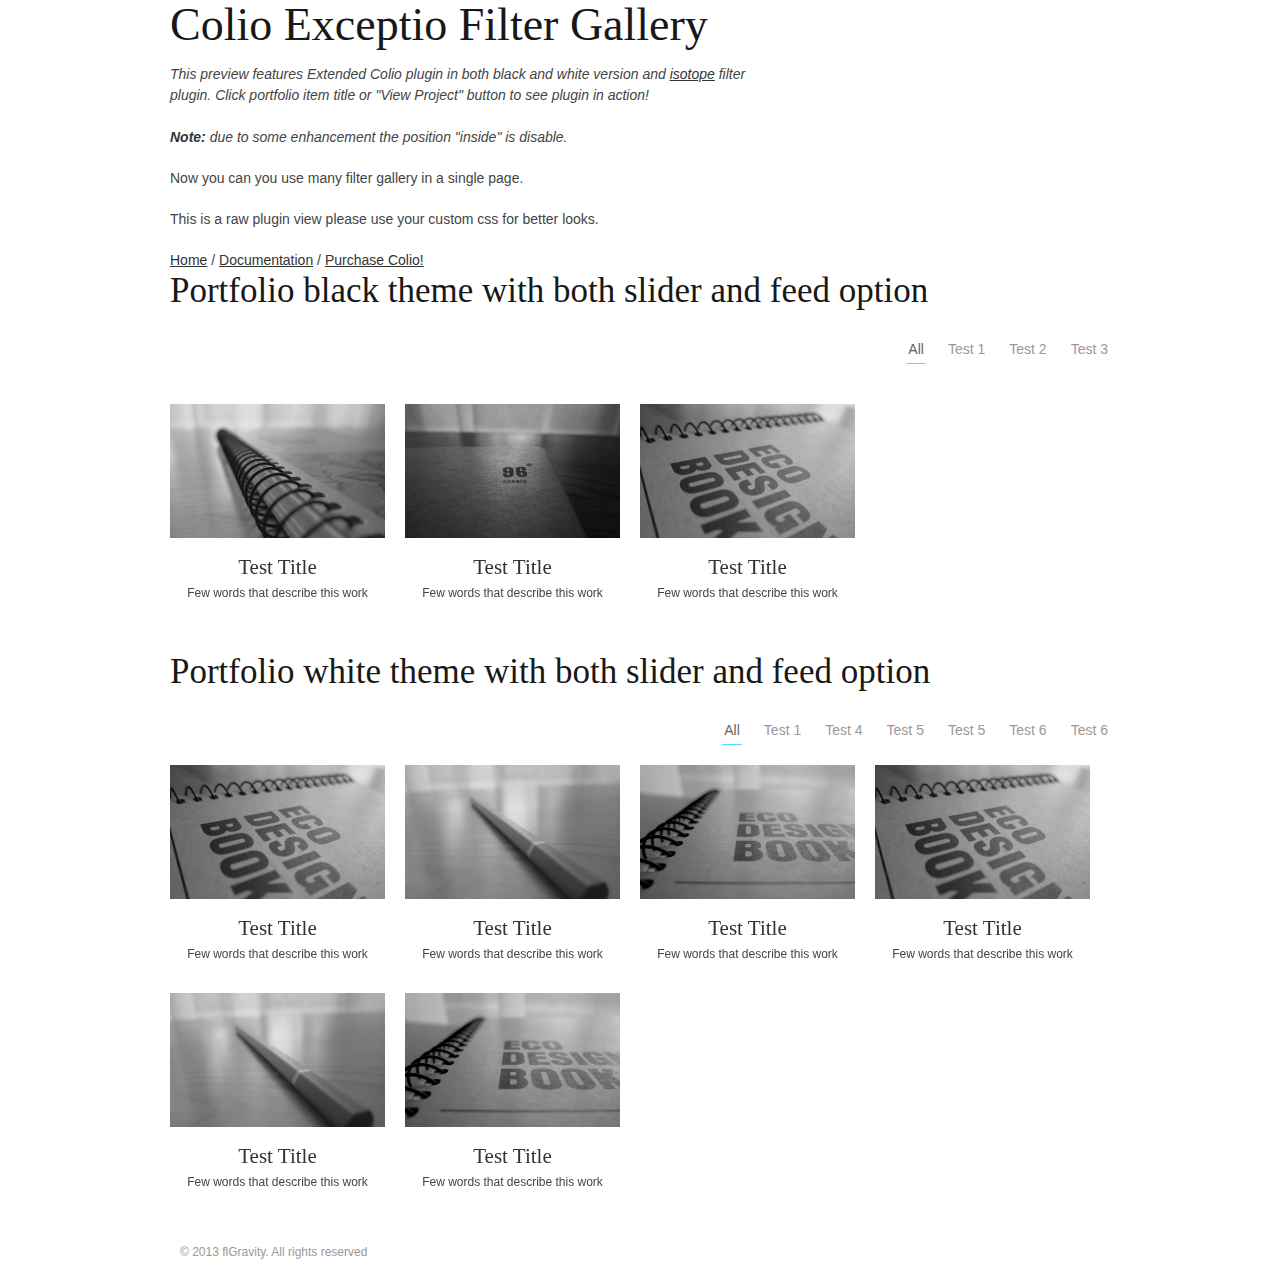
==== index.html @ d8197b4c "" ====
<!DOCTYPE html>
<!--[if lt IE 7 ]><html class="ie ie6" lang="en"> <![endif]-->
<!--[if IE 7 ]><html class="ie ie7" lang="en"> <![endif]-->
<!--[if IE 8 ]><html class="ie ie8" lang="en"> <![endif]-->
<!--[if (gte IE 9)|!(IE)]><!--><html lang="en"> <!--<![endif]-->
<head>

	<!-- Basic Page Needs
	================================================== -->
	<meta charset="utf-8">
	<title>Colio Exceptio Filter Gallery - jQuery Portfolio Content Expander Plugin</title>
	<meta name="description" content="Portfolio content expander and details viewer plugin">
	<meta name="author" content="flGravity">
	
	<!-- Mobile Specific Metas
	================================================== -->
	<meta name="viewport" content="width=device-width, initial-scale=1, maximum-scale=1">
	
	<!-- CSS
	================================================== -->	
	
	<!-- Optional CSS -->
	<link rel="stylesheet" href="css/base.css">
	<link rel="stylesheet" href="css/skeleton.css">
	<!-- end -->

	<link rel="stylesheet" href="css/isotope.css">
	<link rel="stylesheet" href="css/theme.css">
	<link rel="stylesheet" href="css/layout.css">		
	<link rel="stylesheet" href="css/colio.css">

	<!-- [if lt IE 9]>
		<script src="http://html5shim.googlecode.com/svn/trunk/html5.js"></script>
	<![endif] -->
	
	<!-- JS
	================================================== -->
	<script type="text/javascript" src="js/jquery.min.js"></script>
	<script type="text/javascript" src="js/jquery.easing.1.3.js"></script>	
	<script type="text/javascript" src="js/jquery.isotope.min.js"></script>	
	<script type="text/javascript" src="js/jquery.colio.js"></script>		
	<script type="text/javascript" src="exceptioFilterGallery.js"></script>
	
	
	<!-- Colio fancybox Theme
	================================================== -->	
	<link rel="stylesheet" href="asset/fancybox/jquery.fancybox.css" />
	<script type="text/javascript" src="asset/fancybox/jquery.fancybox.js"></script>


	<!-- Colio flexslider Theme
	================================================== -->	
	<link rel="stylesheet" href="asset/flexslider/flexslider.css">
	<script type="text/javascript" src="asset/flexslider/jquery.flexslider.js"></script>
	
	
	<script type="text/javascript">
		$(document).ready(function(){	
			
			$('#test').exceptioFilterGallery({
				placement : 'before',				
				items : [
					{
						image : 'pictures/pic1.jpg',
						title : 'Test Title',
						desc : 'Few words that describe this work',
						contents : {
								'main' : {
									'head' : 'Main Content',
									'contents' : 'Some Text Here'
									},
								'side' : [
									{
										'image' : 'pictures/pic2.jpg',
										'imageAlt' : 'Test Alt',
										'imageClass' : 'Test',
										'title' : 'Test Title',
										'attr' : 'onClick="alert(\'test\');"'
									},
									{
										'image' : 'pictures/pic3.jpg'										
									},
									{
										'image' : 'pictures/pic5.jpg'										
									}
								]
							},
						category : ['Test 1', 'Test 2']	
					},
					{
						image : 'pictures/pic2.jpg',
						title : 'Test Title',
						desc : 'Few words that describe this work',
						contents : {
								'main' : {
									'head' : 'Main Content',
									'contents' : 'Some Text Here'
									},
								'side' : [
									{
										'image' : 'pictures/pic2.jpg',
										'imageAlt' : 'Test Alt',
										'imageClass' : 'Test',
										'title' : 'Test Title',
										'attr' : 'onClick="alert(\'test\');"'
									},
									{
										'image' : 'pictures/pic3.jpg'										
									},
									{
										'image' : 'pictures/pic5.jpg'										
									}
								]
							},
						category : ['Test 2']	
					},
					{
						image : 'pictures/pic3.jpg',
						title : 'Test Title',
						liType : 'slide',						
						desc : 'Few words that describe this work',
						contents : {
								'main' : {
									'head' : 'Main Content',
									'contents' : 'Some Text Here'
									},
								'side' : [
									{
										'image' : 'pictures/pic2.jpg',										
									},
									{
										'image' : 'pictures/pic3.jpg'										
									},
									{
										'image' : 'pictures/pic5.jpg'										
									}
								]
							},
						category : ['Test 3']	
					}
				],
			});


			$('#test2').exceptioFilterGallery({
				theme : 'white',
				items : [
					{
						image : 'pictures/pic3.jpg',
						title : 'Test Title',
						desc : 'Few words that describe this work',
						contents : {
								'main' : {
									'head' : 'Main Content',
									'contents' : 'Some Text Here'
									},
								'side' : [
									{
										'image' : 'pictures/pic3.jpg',
										'imageAlt' : 'Test Alt',
										'imageClass' : 'Test',
										'title' : 'Test Title',
										'attr' : 'onClick="alert(\'test\');"'
									},
									{
										'image' : 'pictures/pic3.jpg'										
									},
									{
										'image' : 'pictures/pic5.jpg'										
									}
								]
							},
						category : ['Test 1', 'Test 5']	
					},
					{
						image : 'pictures/pic4.jpg',
						title : 'Test Title',
						desc : 'Few words that describe this work',
						contents : {
								'main' : {
									'head' : 'Main Content',
									'contents' : 'Some Text Here'
									},
								'side' : [
									{
										'image' : 'pictures/pic1.jpg',
										'imageAlt' : 'Test Alt',
										'imageClass' : 'Test',
										'title' : 'Test Title',
										'attr' : 'onClick="alert(\'test\');"'
									},
									{
										'image' : 'pictures/pic3.jpg'										
									},
									{
										'image' : 'pictures/pic5.jpg'										
									}
								]
							},
						category : ['Test 5']	
					},
					{
						image : 'pictures/pic5.jpg',
						title : 'Test Title',
						liType : 'slide',
						desc : 'Few words that describe this work',
						contents : {
								'main' : {
									'head' : 'Main Content',
									'contents' : 'Some Text Here'
									},
								'side' : [
									{
										'image' : 'pictures/pic2.jpg',										
									},
									{
										'image' : 'pictures/pic3.jpg'										
									},
									{
										'image' : 'pictures/pic5.jpg'										
									}
								]
							},
						category : ['Test 6']	
					},
					{
						image : 'pictures/pic3.jpg',
						title : 'Test Title',
						desc : 'Few words that describe this work',
						contents : {
								'main' : {
									'head' : 'Main Content',
									'contents' : 'Some Text Here'
									},
								'side' : [
									{
										'image' : 'pictures/pic3.jpg',
										'imageAlt' : 'Test Alt',
										'imageClass' : 'Test',
										'title' : 'Test Title',
										'attr' : 'onClick="alert(\'test\');"'
									},
									{
										'image' : 'pictures/pic3.jpg'										
									},
									{
										'image' : 'pictures/pic5.jpg'										
									}
								]
							},
						category : ['Test 4', 'Test 5']	
					},
					{
						image : 'pictures/pic4.jpg',
						title : 'Test Title',
						desc : 'Few words that describe this work',
						contents : {
								'main' : {
									'head' : 'Main Content',
									'contents' : 'Some Text Here'
									},
								'side' : [
									{
										'image' : 'pictures/pic1.jpg',
										'imageAlt' : 'Test Alt',
										'imageClass' : 'Test',
										'title' : 'Test Title',
										'attr' : 'onClick="alert(\'test\');"'
									},
									{
										'image' : 'pictures/pic3.jpg'										
									},
									{
										'image' : 'pictures/pic5.jpg'										
									}
								]
							},
						category : ['Test 5']	
					},
					{
						image : 'pictures/pic5.jpg',
						title : 'Test Title',
						liType : 'slide',
						desc : 'Few words that describe this work',
						contents : {
								'main' : {
									'head' : 'Main Content',
									'contents' : 'Some Text Here'
									},
								'side' : [
									{
										'image' : 'pictures/pic2.jpg',										
									},
									{
										'image' : 'pictures/pic3.jpg'										
									},
									{
										'image' : 'pictures/pic5.jpg'										
									}
								]
							},
						category : ['Test 6']	
					}
				],
			});
					
			
		});
	</script>

	<!-- Favicons
	================================================== -->
	<link rel="shortcut icon" href="images/favicon.ico">
	<link rel="apple-touch-icon" href="images/apple-touch-icon.png">
	<link rel="apple-touch-icon" sizes="72x72" href="images/apple-touch-icon-72x72.png">
	<link rel="apple-touch-icon" sizes="114x114" href="images/apple-touch-icon-114x114.png">

	<style type="text/css">

	</style>

</head>
<body>

	<div class="container">
					
		<header class="sixteen columns main-header">
		
			<h1>Colio Exceptio Filter Gallery</h1>
		
		</header><!-- header -->
			
		
		<!-- SPACER --> <div class="spacer"></div>
		
		
		<div class="ten columns">
			<p><em>This preview features Extended Colio plugin in both black and white version and <a href="http://isotope.metafizzy.co">isotope</a> filter plugin. Click portfolio item title or "View Project" button to see plugin in action!</em><br><br>
			<em><strong>Note:</strong> due to some enhancement the position "inside" is disable.</em>
			</p>

			<p>
				Now you can you use many filter gallery in a single page.
			</p>

			<p>
				This is a raw plugin view please use your custom css for better looks. 
			</p>
			
			<nav class="nav-links"> 
				<a href="index.html">Home</a> /				
				<a href="docs/">Documentation</a> /
				<a href="http://codecanyon.net/item/colio-jquery-portfolio-content-expander-plugin/6507310?ref=flGravity">Purchase Colio!</a>
			</nav><!-- nav links -->
			
		</div><!-- ten col -->
		
		
		<!-- SPACER --> <div class="spacer"></div>
		
	
		<div class="sixteen columns" style="width:100%;">
			
			<h2>Portfolio black theme with both slider and feed option</h2>
				
			<div id="test" style="width:100%;float:left;margin-top:50px;"></div>

			<h2>Portfolio white theme with both slider and feed option</h2>
			<div id="test2" style="width:100%;float:left;margin-top:50px;"></div>

		<!-- SPACER --> <div class="spacer"></div>
		
		
		<footer class="sixteen columns">
			
			<span class="copyright">&copy; 2013 flGravity. All rights reserved</span>
		
		</footer><!-- footer -->


	</div><!-- container -->
	

<!-- End Document
================================================== -->
</body>
</html>
---- css/base.css ----
/*
* Skeleton V1.2
* Copyright 2011, Dave Gamache
* www.getskeleton.com
* Free to use under the MIT license.
* http://www.opensource.org/licenses/mit-license.php
* 6/20/2012
*/


/* Table of Content
==================================================
	#Reset & Basics
	#Basic Styles
	#Site Styles
	#Typography
	#Links
	#Lists
	#Images
	#Buttons
	#Forms
	#Misc */


/* #Reset & Basics (Inspired by E. Meyers)
================================================== */
	html, body, div, span, applet, object, iframe, h1, h2, h3, h4, h5, h6, p, blockquote, pre, a, abbr, acronym, address, big, cite, code, del, dfn, em, img, ins, kbd, q, s, samp, small, strike, strong, sub, sup, tt, var, b, u, i, center, dl, dt, dd, ol, ul, li, fieldset, form, label, legend, table, caption, tbody, tfoot, thead, tr, th, td, article, aside, canvas, details, embed, figure, figcaption, footer, header, hgroup, menu, nav, output, ruby, section, summary, time, mark, audio, video {
		margin: 0;
		padding: 0;
		border: 0;
		font-size: 100%;
		font: inherit;
		vertical-align: baseline; }
	article, aside, details, figcaption, figure, footer, header, hgroup, menu, nav, section {
		display: block; }
	body {
		line-height: 1; }
	ol, ul {
		list-style: none; }
	blockquote, q {
		quotes: none; }
	blockquote:before, blockquote:after,
	q:before, q:after {
		content: '';
		content: none; }
	table {
		border-collapse: collapse;
		border-spacing: 0; }


/* #Basic Styles
================================================== */
	body {
		background: #fff;
		font: 14px/21px "HelveticaNeue", "Helvetica Neue", Helvetica, Arial, sans-serif;
		color: #444;
		-webkit-font-smoothing: antialiased; /* Fix for webkit rendering */
		-webkit-text-size-adjust: 100%;
 }


/* #Typography
================================================== */
	h1, h2, h3, h4, h5, h6 {
		color: #181818;
		font-family: "Georgia", "Times New Roman", serif;
		font-weight: normal; }
	h1 a, h2 a, h3 a, h4 a, h5 a, h6 a { font-weight: inherit; }
	h1 { font-size: 46px; line-height: 50px; margin-bottom: 14px;}
	h2 { font-size: 35px; line-height: 40px; margin-bottom: 10px; }
	h3 { font-size: 28px; line-height: 34px; margin-bottom: 8px; }
	h4 { font-size: 21px; line-height: 30px; margin-bottom: 4px; }
	h5 { font-size: 17px; line-height: 24px; }
	h6 { font-size: 14px; line-height: 21px; }
	.subheader { color: #777; }

	p { margin: 0 0 20px 0; }
	p img { margin: 0; }
	p.lead { font-size: 21px; line-height: 27px; color: #777;  }

	em { font-style: italic; }
	strong { font-weight: bold; color: #333; }
	small { font-size: 80%; }

/*	Blockquotes  */
	blockquote, blockquote p { font-size: 17px; line-height: 24px; color: #777; font-style: italic; }
	blockquote { margin: 0 0 20px; padding: 9px 20px 0 19px; border-left: 1px solid #ddd; }
	blockquote cite { display: block; font-size: 12px; color: #555; }
	blockquote cite:before { content: "\2014 \0020"; }
	blockquote cite a, blockquote cite a:visited, blockquote cite a:visited { color: #555; }

	hr { border: solid #ddd; border-width: 1px 0 0; clear: both; margin: 10px 0 30px; height: 0; }


/* #Links
================================================== */
	a, a:visited { color: #333; text-decoration: underline; outline: 0; }
	a:hover, a:focus { color: #000; }
	p a, p a:visited { line-height: inherit; }


/* #Lists
================================================== */
	ul, ol { margin-bottom: 20px; }
	ul { list-style: none outside; }
	ol { list-style: decimal; }
	ol, ul.square, ul.circle, ul.disc { margin-left: 30px; }
	ul.square { list-style: square outside; }
	ul.circle { list-style: circle outside; }
	ul.disc { list-style: disc outside; }
	ul ul, ul ol,
	ol ol, ol ul { margin: 4px 0 5px 30px; font-size: 90%;  }
	ul ul li, ul ol li,
	ol ol li, ol ul li { margin-bottom: 6px; }
	li { line-height: 18px; margin-bottom: 12px; }
	ul.large li { line-height: 21px; }
	li p { line-height: 21px; }


/* #Images
================================================== */

	img.scale-with-grid {
		max-width: 100%;
		height: auto; }


/* #Buttons
================================================== */

	.button,
	button,
	input[type="submit"],
	input[type="reset"],
	input[type="button"] {
		background: #eee; /* Old browsers */
		background: #eee -moz-linear-gradient(top, rgba(255,255,255,.2) 0%, rgba(0,0,0,.2) 100%); /* FF3.6+ */
		background: #eee -webkit-gradient(linear, left top, left bottom, color-stop(0%,rgba(255,255,255,.2)), color-stop(100%,rgba(0,0,0,.2))); /* Chrome,Safari4+ */
		background: #eee -webkit-linear-gradient(top, rgba(255,255,255,.2) 0%,rgba(0,0,0,.2) 100%); /* Chrome10+,Safari5.1+ */
		background: #eee -o-linear-gradient(top, rgba(255,255,255,.2) 0%,rgba(0,0,0,.2) 100%); /* Opera11.10+ */
		background: #eee -ms-linear-gradient(top, rgba(255,255,255,.2) 0%,rgba(0,0,0,.2) 100%); /* IE10+ */
		background: #eee linear-gradient(top, rgba(255,255,255,.2) 0%,rgba(0,0,0,.2) 100%); /* W3C */
	  border: 1px solid #aaa;
	  border-top: 1px solid #ccc;
	  border-left: 1px solid #ccc;
	  -moz-border-radius: 3px;
	  -webkit-border-radius: 3px;
	  border-radius: 3px;
	  color: #444;
	  display: inline-block;
	  font-size: 11px;
	  font-weight: bold;
	  text-decoration: none;
	  text-shadow: 0 1px rgba(255, 255, 255, .75);
	  cursor: pointer;
	  margin-bottom: 20px;
	  line-height: normal;
	  padding: 8px 10px;
	  font-family: "HelveticaNeue", "Helvetica Neue", Helvetica, Arial, sans-serif; }

	.button:hover,
	button:hover,
	input[type="submit"]:hover,
	input[type="reset"]:hover,
	input[type="button"]:hover {
		color: #222;
		background: #ddd; /* Old browsers */
		background: #ddd -moz-linear-gradient(top, rgba(255,255,255,.3) 0%, rgba(0,0,0,.3) 100%); /* FF3.6+ */
		background: #ddd -webkit-gradient(linear, left top, left bottom, color-stop(0%,rgba(255,255,255,.3)), color-stop(100%,rgba(0,0,0,.3))); /* Chrome,Safari4+ */
		background: #ddd -webkit-linear-gradient(top, rgba(255,255,255,.3) 0%,rgba(0,0,0,.3) 100%); /* Chrome10+,Safari5.1+ */
		background: #ddd -o-linear-gradient(top, rgba(255,255,255,.3) 0%,rgba(0,0,0,.3) 100%); /* Opera11.10+ */
		background: #ddd -ms-linear-gradient(top, rgba(255,255,255,.3) 0%,rgba(0,0,0,.3) 100%); /* IE10+ */
		background: #ddd linear-gradient(top, rgba(255,255,255,.3) 0%,rgba(0,0,0,.3) 100%); /* W3C */
	  border: 1px solid #888;
	  border-top: 1px solid #aaa;
	  border-left: 1px solid #aaa; }

	.button:active,
	button:active,
	input[type="submit"]:active,
	input[type="reset"]:active,
	input[type="button"]:active {
		border: 1px solid #666;
		background: #ccc; /* Old browsers */
		background: #ccc -moz-linear-gradient(top, rgba(255,255,255,.35) 0%, rgba(10,10,10,.4) 100%); /* FF3.6+ */
		background: #ccc -webkit-gradient(linear, left top, left bottom, color-stop(0%,rgba(255,255,255,.35)), color-stop(100%,rgba(10,10,10,.4))); /* Chrome,Safari4+ */
		background: #ccc -webkit-linear-gradient(top, rgba(255,255,255,.35) 0%,rgba(10,10,10,.4) 100%); /* Chrome10+,Safari5.1+ */
		background: #ccc -o-linear-gradient(top, rgba(255,255,255,.35) 0%,rgba(10,10,10,.4) 100%); /* Opera11.10+ */
		background: #ccc -ms-linear-gradient(top, rgba(255,255,255,.35) 0%,rgba(10,10,10,.4) 100%); /* IE10+ */
		background: #ccc linear-gradient(top, rgba(255,255,255,.35) 0%,rgba(10,10,10,.4) 100%); /* W3C */ }

	.button.full-width,
	button.full-width,
	input[type="submit"].full-width,
	input[type="reset"].full-width,
	input[type="button"].full-width {
		width: 100%;
		padding-left: 0 !important;
		padding-right: 0 !important;
		text-align: center; }

	/* Fix for odd Mozilla border & padding issues */
	button::-moz-focus-inner,
	input::-moz-focus-inner {
    border: 0;
    padding: 0;
	}


/* #Forms
================================================== */

	form {
		margin-bottom: 20px; }
	fieldset {
		margin-bottom: 20px; }
	input[type="text"],
	input[type="password"],
	input[type="email"],
	textarea,
	select {
		border: 1px solid #ccc;
		padding: 6px 4px;
		outline: none;
		-moz-border-radius: 2px;
		-webkit-border-radius: 2px;
		border-radius: 2px;
		font: 13px "HelveticaNeue", "Helvetica Neue", Helvetica, Arial, sans-serif;
		color: #777;
		margin: 0;
		width: 210px;
		max-width: 100%;
		display: block;
		margin-bottom: 20px;
		background: #fff; }
	select {
		padding: 0; }
	input[type="text"]:focus,
	input[type="password"]:focus,
	input[type="email"]:focus,
	textarea:focus {
		border: 1px solid #aaa;
 		color: #444;
 		-moz-box-shadow: 0 0 3px rgba(0,0,0,.2);
		-webkit-box-shadow: 0 0 3px rgba(0,0,0,.2);
		box-shadow:  0 0 3px rgba(0,0,0,.2); }
	textarea {
		min-height: 60px; }
	label,
	legend {
		display: block;
		font-weight: bold;
		font-size: 13px;  }
	select {
		width: 220px; }
	input[type="checkbox"] {
		display: inline; }
	label span,
	legend span {
		font-weight: normal;
		font-size: 13px;
		color: #444; }

footer {
margin-bottom: 21px;
}

footer .copyright {
font-family: Arial, sans-serif;
font-size: 12px;
line-height: 1em;
color: #999;
}

/* #Misc
================================================== */
	.remove-bottom { margin-bottom: 0 !important; }
	.half-bottom { margin-bottom: 10px !important; }
	.add-bottom { margin-bottom: 20px !important; }
---- css/skeleton.css ----
/*
* Skeleton V1.2
* Copyright 2011, Dave Gamache
* www.getskeleton.com
* Free to use under the MIT license.
* http://www.opensource.org/licenses/mit-license.php
* 6/20/2012
*/


/* Table of Contents
==================================================
    #Base 960 Grid
    #Tablet (Portrait)
    #Mobile (Portrait)
    #Mobile (Landscape)
    #Clearing */



/* #Base 960 Grid
================================================== */

    .container                                  { position: relative; width: 960px; margin: 0 auto; padding: 0; }
    .container .column,
    .container .columns                         { float: left; display: inline; margin-left: 10px; margin-right: 10px; }
    .row                                        { margin-bottom: 20px; }

    /* Nested Column Classes */
    .column.alpha, .columns.alpha               { margin-left: 0; }
    .column.omega, .columns.omega               { margin-right: 0; }

    /* Base Grid */
    .container .one.column,
    .container .one.columns                     { width: 40px;  }
    .container .two.columns                     { width: 100px; }
    .container .three.columns                   { width: 160px; }
    .container .four.columns                    { width: 220px; }
    .container .five.columns                    { width: 280px; }
    .container .six.columns                     { width: 340px; }
    .container .seven.columns                   { width: 400px; }
    .container .eight.columns                   { width: 460px; }
    .container .nine.columns                    { width: 520px; }
    .container .ten.columns                     { width: 580px; }
    .container .eleven.columns                  { width: 640px; }
    .container .twelve.columns                  { width: 700px; }
    .container .thirteen.columns                { width: 760px; }
    .container .fourteen.columns                { width: 820px; }
    .container .fifteen.columns                 { width: 880px; }
    .container .sixteen.columns                 { width: 940px; }

    .container .one-third.column                { width: 300px; }
    .container .two-thirds.column               { width: 620px; }

    /* Offsets */
    .container .offset-by-one                   { padding-left: 60px;  }
    .container .offset-by-two                   { padding-left: 120px; }
    .container .offset-by-three                 { padding-left: 180px; }
    .container .offset-by-four                  { padding-left: 240px; }
    .container .offset-by-five                  { padding-left: 300px; }
    .container .offset-by-six                   { padding-left: 360px; }
    .container .offset-by-seven                 { padding-left: 420px; }
    .container .offset-by-eight                 { padding-left: 480px; }
    .container .offset-by-nine                  { padding-left: 540px; }
    .container .offset-by-ten                   { padding-left: 600px; }
    .container .offset-by-eleven                { padding-left: 660px; }
    .container .offset-by-twelve                { padding-left: 720px; }
    .container .offset-by-thirteen              { padding-left: 780px; }
    .container .offset-by-fourteen              { padding-left: 840px; }
    .container .offset-by-fifteen               { padding-left: 900px; }



/* #Tablet (Portrait)
================================================== */

    /* Note: Design for a width of 768px */

    @media only screen and (min-width: 768px) and (max-width: 959px) {
        .container                                  { width: 768px; }
        .container .column,
        .container .columns                         { margin-left: 10px; margin-right: 10px;  }
        .column.alpha, .columns.alpha               { margin-left: 0; margin-right: 10px; }
        .column.omega, .columns.omega               { margin-right: 0; margin-left: 10px; }
        .alpha.omega                                { margin-left: 0; margin-right: 0; }

        .container .one.column,
        .container .one.columns                     { width: 28px; }
        .container .two.columns                     { width: 76px; }
        .container .three.columns                   { width: 124px; }
        .container .four.columns                    { width: 172px; }
        .container .five.columns                    { width: 220px; }
        .container .six.columns                     { width: 268px; }
        .container .seven.columns                   { width: 316px; }
        .container .eight.columns                   { width: 364px; }
        .container .nine.columns                    { width: 412px; }
        .container .ten.columns                     { width: 460px; }
        .container .eleven.columns                  { width: 508px; }
        .container .twelve.columns                  { width: 556px; }
        .container .thirteen.columns                { width: 604px; }
        .container .fourteen.columns                { width: 652px; }
        .container .fifteen.columns                 { width: 700px; }
        .container .sixteen.columns                 { width: 748px; }

        .container .one-third.column                { width: 236px; }
        .container .two-thirds.column               { width: 492px; }

        /* Offsets */
        .container .offset-by-one                   { padding-left: 48px; }
        .container .offset-by-two                   { padding-left: 96px; }
        .container .offset-by-three                 { padding-left: 144px; }
        .container .offset-by-four                  { padding-left: 192px; }
        .container .offset-by-five                  { padding-left: 240px; }
        .container .offset-by-six                   { padding-left: 288px; }
        .container .offset-by-seven                 { padding-left: 336px; }
        .container .offset-by-eight                 { padding-left: 384px; }
        .container .offset-by-nine                  { padding-left: 432px; }
        .container .offset-by-ten                   { padding-left: 480px; }
        .container .offset-by-eleven                { padding-left: 528px; }
        .container .offset-by-twelve                { padding-left: 576px; }
        .container .offset-by-thirteen              { padding-left: 624px; }
        .container .offset-by-fourteen              { padding-left: 672px; }
        .container .offset-by-fifteen               { padding-left: 720px; }
    }


/*  #Mobile (Portrait)
================================================== */

    /* Note: Design for a width of 320px */

    @media only screen and (max-width: 767px) {
        .container { width: 300px; }
        .container .columns,
        .container .column { margin: 0; }

        .container .one.column,
        .container .one.columns,
        .container .two.columns,
        .container .three.columns,
        .container .four.columns,
        .container .five.columns,
        .container .six.columns,
        .container .seven.columns,
        .container .eight.columns,
        .container .nine.columns,
        .container .ten.columns,
        .container .eleven.columns,
        .container .twelve.columns,
        .container .thirteen.columns,
        .container .fourteen.columns,
        .container .fifteen.columns,
        .container .sixteen.columns,
        .container .one-third.column,
        .container .two-thirds.column  { width: 300px; }

        /* Offsets */
        .container .offset-by-one,
        .container .offset-by-two,
        .container .offset-by-three,
        .container .offset-by-four,
        .container .offset-by-five,
        .container .offset-by-six,
        .container .offset-by-seven,
        .container .offset-by-eight,
        .container .offset-by-nine,
        .container .offset-by-ten,
        .container .offset-by-eleven,
        .container .offset-by-twelve,
        .container .offset-by-thirteen,
        .container .offset-by-fourteen,
        .container .offset-by-fifteen { padding-left: 0; }

    }


/* #Mobile (Landscape)
================================================== */

    /* Note: Design for a width of 480px */

    @media only screen and (min-width: 480px) and (max-width: 767px) {
        .container { width: 420px; }
        .container .columns,
        .container .column { margin: 0; }

        .container .one.column,
        .container .one.columns,
        .container .two.columns,
        .container .three.columns,
        .container .four.columns,
        .container .five.columns,
        .container .six.columns,
        .container .seven.columns,
        .container .eight.columns,
        .container .nine.columns,
        .container .ten.columns,
        .container .eleven.columns,
        .container .twelve.columns,
        .container .thirteen.columns,
        .container .fourteen.columns,
        .container .fifteen.columns,
        .container .sixteen.columns,
        .container .one-third.column,
        .container .two-thirds.column { width: 420px; }
    }


/* #Clearing
================================================== */

    /* Self Clearing Goodness */
    .container:after { content: "\0020"; display: block; height: 0; clear: both; visibility: hidden; }

    /* Use clearfix class on parent to clear nested columns,
    or wrap each row of columns in a <div class="row"> */
    .clearfix:before,
    .clearfix:after,
    .row:before,
    .row:after {
      content: '\0020';
      display: block;
      overflow: hidden;
      visibility: hidden;
      width: 0;
      height: 0; }
    .row:after,
    .clearfix:after {
      clear: both; }
    .row,
    .clearfix {
      zoom: 1; }

    /* You can also use a <br class="clear" /> to clear columns */
    .clear {
      clear: both;
      display: block;
      overflow: hidden;
      visibility: hidden;
      width: 0;
      height: 0;
    }
---- css/isotope.css ----
/**** Isotope Filtering ****/

.isotope-item {
  z-index: 2;
}

.isotope-hidden.isotope-item {
  pointer-events: none;
  z-index: 1;
}

/**** Isotope CSS3 transitions ****/

.isotope,
.isotope .isotope-item {
  -webkit-transition-duration: 0.8s;
     -moz-transition-duration: 0.8s;
      -ms-transition-duration: 0.8s;
       -o-transition-duration: 0.8s;
          transition-duration: 0.8s;
}

.isotope {
  -webkit-transition-property: height, width;
     -moz-transition-property: height, width;
      -ms-transition-property: height, width;
       -o-transition-property: height, width;
          transition-property: height, width;
}

.isotope .isotope-item {
  -webkit-transition-property: -webkit-transform, opacity;
     -moz-transition-property:    -moz-transform, opacity;
      -ms-transition-property:     -ms-transform, opacity;
       -o-transition-property:      -o-transform, opacity;
          transition-property:         transform, opacity;
}

/**** disabling Isotope CSS3 transitions ****/

.isotope.no-transition,
.isotope.no-transition .isotope-item,
.isotope .isotope-item.no-transition {
  -webkit-transition-duration: 0s;
     -moz-transition-duration: 0s;
      -ms-transition-duration: 0s;
       -o-transition-duration: 0s;
          transition-duration: 0s;
}
---- css/theme.css ----
/* Colio - Black Theme
================================================== */


/* container */

.colio-theme-black {
	margin-right: 20px;
}

.colio-theme-black .colio-container {
	background: #333;
}

/* colio close */

.colio-theme-black .colio-close span {
	display: inline-block;
	width: 24px;
	height: 24px;
	text-indent: -9999px;
}

.colio-theme-black .colio-close {
	position: absolute;
	top: 16px;
	right: 16px;
}

.colio-theme-black .colio-close span {
	background: url(images/controls.png) no-repeat -48px 0;
}

.colio-theme-black .colio-close:hover {
	opacity: 0.8;
}

/* colio navigation */

.colio-theme-black .colio-navigation span {
	display: inline-block;
	width: 24px;
	height: 24px;
	text-indent: -9999px;
}

.colio-theme-black .colio-navigation {
	position: absolute;
	top: 60px;
	left: 60px;
}

.colio-theme-black .colio-navigation a {
	float: left;
	padding: 5px;
	margin-right: 5px;
	background: #ff5452;
	-webkit-transition: background .1s;
	-moz-transition: background .1s;
	-o-transition: background .1s;
	transition: background .1s;
}

.colio-theme-black .colio-navigation a:hover {
	background: #555;
}

.colio-theme-black .colio-prev span {
	background: url(images/controls.png) no-repeat 0 0;
}

.colio-theme-black .colio-next span {
	background: url(images/controls.png) no-repeat -24px 0;
}

.colio-theme-black .colio-no-prev,
.colio-theme-black .colio-no-next {
	background: #555!important;
}

/* content */

.colio-theme-black .main {
	float: left;
	width: 45%;
	padding: 20px;
	-webkit-box-sizing: border-box;
	-moz-box-sizing: border-box;
	box-sizing: border-box;
}

.colio-theme-black .side {
	float: left;
	padding: 20px;
	width: 55%;
	-webkit-box-sizing: border-box;
	-moz-box-sizing: border-box;
	box-sizing: border-box;
}

/* typography */

.colio-theme-black {
	color: #999;
}

.colio-theme-black h3 {
	padding: 0;
	margin: 0 0 35px 100px;
	color: #ccc;
}

.colio-theme-black a,
.colio-theme-black a:visited {
	color: #ccc;
	font-style: italic;
	text-decoration: underline;
}

.colio-theme-black a:hover {
	color: #eee;
}

.colio-theme-black a.visit-link {
	display: inline-block;
	padding: 5px 15px;
	border: 2px solid #ccc;
	text-decoration: none;
	text-transform: uppercase;
	font-weight: bold;
	font-style: normal;
	line-height: 21px;
	font-size: 12px;
	letter-spacing: 0.05px;
}

/* photo feed */

.colio-theme-black .feed {
	margin: 0;
	list-style: none;
}

.colio-theme-black .feed li {
	float: left;
	margin: 0 5px 5px 0;
	width: 130px;
	height: 130px;
	overflow: hidden;
	background: #ff5452 url(images/plus.png) no-repeat center;
}

.colio-theme-black .feed img {
	height: 100%;
	width: auto;
	vertical-align: top;
	-webkit-transition: opacity .2s;
	-moz-transition: opacity .2s;
	-o-transition: opacity .2s;
	transition: opacity .2s;
}

.colio-theme-black .feed li:hover img {
	opacity: 0.2;
}


/* flexslider */

.colio-theme-black .exFlexslider {
	position: relative;
	padding: 2px;
	background: #fff;
	border: 1px solid #cecece;
}

.colio-theme-black .exFlexslider li {
	padding: 0;
	margin: 0;
}

.colio-theme-black .flex-control-nav {
	float: left;
	position: relative;
	left: 50%;
	margin-top: 15px;
}

.colio-theme-black .flex-control-nav li {
	float: left;
	position: relative;
	left: -50%;
	margin: 0 5px;
	line-height: 0;
}

.colio-theme-black .flex-control-nav a {
	display: block;
	width: 10px;
	height: 10px;
	background: #6F6F6F;
	border-radius: 5px;
	-moz-border-radius: 5px;
	text-indent: -9999px;
	cursor: pointer;
	text-decoration: none;
	-webkit-tap-highlight-color: rgba(0,0,0,0);
}

.colio-theme-black .flex-control-nav .flex-active {
	background: #FFFFFF;
}

.colio-theme-black .flex-direction-nav .flex-prev,
.colio-theme-black .flex-direction-nav .flex-next {
	position: absolute;
	height: 100%;
	width: 50%;
	text-indent: -9999px;
	z-index: 10;
}

.colio-theme-black .flex-direction-nav .flex-next { top: 0; right: 0; }
.colio-theme-black .flex-direction-nav .flex-prev { top: 0; left: 0; }

/* social icons */

.colio-theme-black .social {
	width: 100%;
	margin-bottom: 21px;
	overflow: hidden;
}

.colio-theme-black .social li {
	float: left;
	margin: 0 7px 0 0;
}

.colio-theme-black .social a {
	display: inline-block;
	width: 24px;
	height: 24px;
	text-indent: -9999px;
	opacity: 0.8;
	border-radius: 12px;
	-moz-border-radius: 12px;
	background-size: 24px 24px !important;
}

.colio-theme-black .social a:hover {
	opacity: 1;
	-webkit-transition: opacity .2s;
	-moz-transition: opacity .2s;
	-o-transition: opacity .2s;
	transition: opacity .2s;
}

.colio-theme-black .social .delicious { background: url(images/social/delicious.png) no-repeat center; }
.colio-theme-black .social .digg { background: url(images/social/digg.png) no-repeat center; }
.colio-theme-black .social .dribble { background: url(images/social/dribble.png) no-repeat center; }
.colio-theme-black .social .ember { background: url(images/social/ember.png) no-repeat center; }
.colio-theme-black .social .facebook { background: url(images/social/facebook.png) no-repeat center; }
.colio-theme-black .social .flickr { background: url(images/social/flickr.png) no-repeat center; }
.colio-theme-black .social .forrst { background: url(images/social/forrst.png) no-repeat center; }
.colio-theme-black .social .google { background: url(images/social/google.png) no-repeat center; }
.colio-theme-black .social .last_fm { background: url(images/social/last_fm.png) no-repeat center; }
.colio-theme-black .social .linkedin { background: url(images/social/linkedin.png) no-repeat center; }
.colio-theme-black .social .my_space { background: url(images/social/my_space.png) no-repeat center; }
.colio-theme-black .social .quora { background: url(images/social/quora.png) no-repeat center; }
.colio-theme-black .social .rss { background: url(images/social/rss.png) no-repeat center; }
.colio-theme-black .social .sharethis { background: url(images/social/sharethis.png) no-repeat center; }
.colio-theme-black .social .skype { background: url(images/social/skype.png) no-repeat center; }
.colio-theme-black .social .stumbleupon { background: url(images/social/stumbleupon.png) no-repeat center; }
.colio-theme-black .social .tumblr { background: url(images/social/tumblr.png) no-repeat center; }
.colio-theme-black .social .twitter { background: url(images/social/twitter.png) no-repeat center; }
.colio-theme-black .social .vimeo { background: url(images/social/vimeo.png) no-repeat center; }
.colio-theme-black .social .youtube { background: url(images/social/you_tube.png) no-repeat center; }


/* Retina
================================================== */

@media only screen and (-webkit-min-device-pixel-ratio: 1.5) {
	.colio-theme-black .colio-prev span {
		background: url(images/controls@2x.png) no-repeat 0 0;
		background-size: 72px 24px;
	}
	
	.colio-theme-black .colio-next span {
		background: url(images/controls@2x.png) no-repeat -24px 0;
		background-size: 72px 24px;
	}
	
	.colio-theme-black .colio-close span {
		background: url(images/controls@2x.png) no-repeat -48px 0;
		background-size: 72px 24px;
	}
}


/* Media queries
================================================== */

/* Smaller than standard 960 (devices and browsers) */
@media only screen and (max-width: 959px) { }

/* Tablet Portrait size to standard 960 (devices and browsers) */
@media only screen and (min-width: 768px) and (max-width: 959px) {}

/* All Mobile Sizes (devices and browser) */
@media only screen and (max-width: 767px) {
	
	.colio-theme-black .main, 
	.colio-theme-black .side { clear: both; width: 100%; padding: 0; margin-bottom: 40px; }
	.colio-theme-black .side { margin-bottom: 0; }
	.colio-theme-black .colio-navigation { left: 40px; top: 40px; }
	.colio-theme-black .main h3 { float: none; margin: 60px 0 20px; text-align: left; }
	
}

/* Mobile Landscape Size to Tablet Portrait (devices and browsers) */
@media only screen and (min-width: 480px) and (max-width: 767px) {}

/* Mobile Portrait Size to Mobile Landscape Size (devices and browsers) */
@media only screen and (max-width: 479px) {
	
	.colio-theme-black .colio-container { padding: 30px; }
	.colio-theme-black .colio-navigation { left: 30px; top: 30px; }
	.colio-theme-black .feed li { width: 115px; height: 115px; }
	
}


/* Colio - White Theme
================================================== */


/* container */

.colio-theme-white {
	margin-right: 20px;
}

.colio-theme-white .colio-container {
	background: #eaeaea;
	border: 1px solid #e0e0e0;
}

.colio-theme-white.colio-placement-before { margin-bottom: 0; }
.colio-theme-white.colio-placement-before.colio-expanded {
	margin-bottom: 20px;
}

/* colio close */

.colio-theme-white .colio-close span {
	display: inline-block;
	width: 24px;
	height: 24px;
	text-indent: -9999px;
}

.colio-theme-white .colio-close {
	position: absolute;
	top: 16px;
	right: 16px;
}

.colio-theme-white .colio-close span {
	background: url(images/controls.png) no-repeat -48px 0;
}

.colio-theme-white .colio-close:hover {
	opacity: 0.8;
}

/* colio navigation */


.colio-theme-white .colio-navigation {
	position: absolute;
	top: 50px;
	right: 40%;
	left: auto;
	margin-right: -70px;
}

.colio-theme-white .colio-navigation span {
	display: inline-block;
	width: 24px;
	height: 24px;
	text-indent: -9999px;
}

.colio-theme-white .colio-navigation a {
	float: left;
	padding: 5px;
	margin-right: 5px;
	background: #d1d1d1;
	-webkit-transition: background .1s;
	-moz-transition: background .1s;
	-o-transition: background .1s;
	transition: background .1s;
}

.colio-theme-white .colio-navigation a:hover {
	background: #ff5452;
}

.colio-theme-white .colio-prev span {
	background: url(images/controls.png) no-repeat 0 0;
}

.colio-theme-white .colio-next span {
	background: url(images/controls.png) no-repeat -24px 0;
}

.colio-theme-white .colio-no-prev,
.colio-theme-white .colio-no-next {
	background: #ccc!important;
}

/* content */

.colio-theme-white .side {
	float: left;
	width: 60%;
	padding-right: 40px;
	-webkit-box-sizing: border-box;
	-moz-box-sizing: border-box;
	box-sizing: border-box;
}

.colio-theme-white .main {
	float: left;
	width: 40%;
	padding-right: 20px;
	-webkit-box-sizing: border-box;
	-moz-box-sizing: border-box;
	box-sizing: border-box;
}

/* typography */

.colio-theme-white {
	color: #666;
}

.colio-theme-white a,
.colio-theme-white a:visited {
	color: #47dfff;
	font-weight: bold;
	text-decoration: none;
}

.colio-theme-white a:hover {
	color: #555;
}

.colio-theme-white .main h3 {
	padding: 0;
	margin: 70px 0 14px;
	color: #555555;
}

.colio-theme-white .visit-link {
	display: inline-block;
	text-transform: uppercase;
	letter-spacing: 0.05em;
}

.colio-theme-white .visit-link:after {
	content: "\2192";
	position: relative;
	top: -1px;	
	margin-left: 5px;
}


/* photo feed */

.colio-theme-white .feed {
	margin: 0;
	list-style: none;
}

.colio-theme-white .feed li {
	float: left;
	margin: 0 5px 5px 0;
	width: 130px;
	height: 130px;
	overflow: hidden;
	background: #ff5452 url(images/plus.png) no-repeat center;
}

.colio-theme-white .feed img {
	height: 100%;
	width: auto;
	vertical-align: top;
	-webkit-transition: opacity .2s;
	-moz-transition: opacity .2s;
	-o-transition: opacity .2s;
	transition: opacity .2s;
}

.colio-theme-white .feed li:hover img {
	opacity: 0.2;
}

/* flexslider */

.colio-theme-white .exFlexslider {
	position: relative;
	padding: 2px;
	background: #fff;
	border: 1px solid #cecece;
}

.colio-theme-white .exFlexslider li {
	padding: 0;
	margin: 0;
}

.colio-theme-white .flex-control-nav {
	float: left;
	position: relative;
	left: 50%;
	margin-top: 15px;
}

.colio-theme-white .flex-control-nav li {
	float: left;
	position: relative;
	left: -50%;
	margin: 0 5px;
	line-height: 0;
}

.colio-theme-white .flex-control-nav a {
	display: block;
	width: 10px;
	height: 10px;
	background: #AEADAD;
	border-radius: 5px;
	-moz-border-radius: 5px;
	text-indent: -9999px;
	cursor: pointer;
	text-decoration: none;
	-webkit-tap-highlight-color: rgba(0,0,0,0);
}

.colio-theme-white .flex-control-nav .flex-active {
	background: #676767;
}

.colio-theme-white .flex-direction-nav .flex-prev,
.colio-theme-white .flex-direction-nav .flex-next {
	position: absolute;
	height: 100%;
	width: 50%;
	text-indent: -9999px;
	z-index: 10;
}

.colio-theme-white .flex-direction-nav .flex-next { top: 0; right: 0; }
.colio-theme-white .flex-direction-nav .flex-prev { top: 0; left: 0; }

/* social icons */

.colio-theme-white .social {
	width: 100%;
	margin-bottom: 21px;
	overflow: hidden;
}

.colio-theme-white .social li {
	float: left;
	margin: 0 7px 0 0;
}

.colio-theme-white .social a {
	display: inline-block;
	width: 24px;
	height: 24px;
	text-indent: -9999px;
	opacity: 0.8;
	border-radius: 12px;
	-moz-border-radius: 12px;
	background-size: 24px 24px !important;
}

.colio-theme-white .social a:hover {
	opacity: 1;
	-webkit-transition: opacity .2s;
	-moz-transition: opacity .2s;
	-o-transition: opacity .2s;
	transition: opacity .2s;
}

.colio-theme-white .social .delicious { background: url(images/social/delicious.png) no-repeat center; }
.colio-theme-white .social .digg { background: url(images/social/digg.png) no-repeat center; }
.colio-theme-white .social .dribble { background: url(images/social/dribble.png) no-repeat center; }
.colio-theme-white .social .ember { background: url(images/social/ember.png) no-repeat center; }
.colio-theme-white .social .facebook { background: url(images/social/facebook.png) no-repeat center; }
.colio-theme-white .social .flickr { background: url(images/social/flickr.png) no-repeat center; }
.colio-theme-white .social .forrst { background: url(images/social/forrst.png) no-repeat center; }
.colio-theme-white .social .google { background: url(images/social/google.png) no-repeat center; }
.colio-theme-white .social .last_fm { background: url(images/social/last_fm.png) no-repeat center; }
.colio-theme-white .social .linkedin { background: url(images/social/linkedin.png) no-repeat center; }
.colio-theme-white .social .my_space { background: url(images/social/my_space.png) no-repeat center; }
.colio-theme-white .social .quora { background: url(images/social/quora.png) no-repeat center; }
.colio-theme-white .social .rss { background: url(images/social/rss.png) no-repeat center; }
.colio-theme-white .social .sharethis { background: url(images/social/sharethis.png) no-repeat center; }
.colio-theme-white .social .skype { background: url(images/social/skype.png) no-repeat center; }
.colio-theme-white .social .stumbleupon { background: url(images/social/stumbleupon.png) no-repeat center; }
.colio-theme-white .social .tumblr { background: url(images/social/tumblr.png) no-repeat center; }
.colio-theme-white .social .twitter { background: url(images/social/twitter.png) no-repeat center; }
.colio-theme-white .social .vimeo { background: url(images/social/vimeo.png) no-repeat center; }
.colio-theme-white .social .youtube { background: url(images/social/you_tube.png) no-repeat center; }


/* Retina
================================================== */

@media only screen and (-webkit-min-device-pixel-ratio: 1.5) {
	.colio-theme-white .colio-prev span {
		background: url(images/controls@2x.png) no-repeat 0 0;
		background-size: 72px 24px;
	}
	
	.colio-theme-white .colio-next span {
		background: url(images/controls@2x.png) no-repeat -24px 0;
		background-size: 72px 24px;
	}
	
	.colio-theme-white .colio-close span {
		background: url(images/controls@2x.png) no-repeat -48px 0;
		background-size: 72px 24px;
	}
}


/* Media queries
================================================== */

/* Smaller than standard 960 (devices and browsers) */
@media only screen and (max-width: 959px) { }

/* Tablet Portrait size to standard 960 (devices and browsers) */
@media only screen and (min-width: 768px) and (max-width: 959px) {}

/* All Mobile Sizes (devices and browser) */
@media only screen and (max-width: 767px) {
	
	.colio-theme-white .main, .colio-theme-white .side { clear: both; width: 100%; padding: 0; }
	.colio-theme-white .side { margin-bottom: 40px; margin-top: 60px; }
	.colio-theme-white .main { margin-bottom: 0; }
	.colio-theme-white .colio-navigation { top: 40px; left: 40px; right: auto; }
	.colio-theme-white .main h3 { margin-top: 0; }
	
}

/* Mobile Landscape Size to Tablet Portrait (devices and browsers) */
@media only screen and (min-width: 480px) and (max-width: 767px) {}

/* Mobile Portrait Size to Mobile Landscape Size (devices and browsers) */
@media only screen and (max-width: 479px) {

	.colio-theme-white .colio-container { padding: 30px; }
	.colio-theme-white .colio-navigation { top: 40px; left: 30px; right: auto; }
	
}
---- css/layout.css ----
/*
* Skeleton V1.2
* Copyright 2011, Dave Gamache
* www.getskeleton.com
* Free to use under the MIT license.
* http://www.opensource.org/licenses/mit-license.php
* 6/20/2012
* @Edited by Ahsan Zahid Chowdhury <itszahid.info>
* 2015-06-25
*/

/* buttons */

.button,
button,
input[type="submit"],
input[type="reset"],
input[type="button"] {
	margin: 0 0 14px;
	padding: 7px 13px;
	border: none;
	-webkit-border-radius: 5px;
	border-radius: 5px;
	background: #ff5452;
	color: #fff!important;
	font-size: 13px;
	line-height: 21px;
	text-shadow: -1px 0 0 rgba(0,0,0,0.2);
	-webkit-transition: background .1s;
	-moz-transition: background .1s;
	-o-transition: background .1s;
	transition: background .1s;
}

.button:hover,
button:hover,
input[type="submit"]:hover,
input[type="reset"]:hover,
input[type="button"]:hover {
	border: none;
	background: #f2504e;
}

.button:active,
button:active,
input[type="submit"]:active,
input[type="reset"]:active,
input[type="button"]:active {
	border: none;
	background: #f2504e;
}


/* portfolio filters */

.exPortfolio .filters {
	float: right;
	margin: -35px 20px 20px 0; 
}

.exPortfolio .filters a {
	display: inline-block;
	margin-left: 20px;
	padding: 3px 2px;
	color: #999;
	text-decoration: none;
}

.exPortfolio .filters a:hover {
	color: #666;
}

.exPortfolio .filters a.filter-active {
	color: #666;
	border-bottom: 1px solid #47dfff;
}

/* portfolio list */

.exPortfolio .list {
	clear: both;
}

.exPortfolio .list li {
	float: left;
	margin: 0 20px 10px 0;
}

.exPortfolio .list .thumb {
	position: relative;
	width: 215px;
	height: 134px;
	margin-bottom: 14px;
	overflow: hidden;
}

.exPortfolio .list .thumb img {
	max-width: 100%;
	height: auto;
	vertical-align: top;
}

.exPortfolio .list .view {
	position: absolute;
	top: 0;
	left: 0;
	width: 100%;
	height: 100%;
	-webkit-box-sizing: border-box;
	-moz-box-sizing: border-box;
	box-sizing: border-box;
	background: #fff;
	background: rgba(255,255,255,0.8);
	border: 1px solid #fff;
	text-align: center;
	line-height: 0;
	opacity: 0;
	visibility: hidden;
	-webkit-transition: opacity 0.3s, visibility 0s linear .3s;
	-moz-transition: opacity 0.3s, visibility 0s linear .3s;
	-o-transition: opacity 0.3s, visibility 0s linear .3s;
	transition: opacity 0.3s, visibility 0s linear .3s;
	-webkit-transform: translate3d(0,0,0);
}

.exPortfolio .list .thumb:hover .view {
	visibility: visible;
	opacity: 1;
	-webkit-transition-delay: 0s;
	-moz-transition-delay: 0s;
	-o-transition-delay: 0s;
	transition-delay: 0s;
}

.exPortfolio .list .view .button { 
	position: relative;
	top: 50%;
	margin-top: -17px;
}

.exPortfolio .list h4 {
	text-align: center;	
}

.exPortfolio .list h4 a {
	text-decoration: none;
}

.exPortfolio .colio-active-item h4 a {
	background: #ccc;
	padding: 2px 10px;
}

.exPortfolio .list p {
	text-align: center;
	font-size: 12px;
	line-height: 1.3em;
}


/* #Page Styles
================================================== */

/* #Media Queries
================================================== */

	/* Smaller than standard 960 (devices and browsers) */
	@media only screen and (max-width: 959px) {}

	/* Tablet Portrait size to standard 960 (devices and browsers) */
	@media only screen and (min-width: 768px) and (max-width: 959px) {
		.colio { margin-right: 24px!important; }
		.exPortfolio .list .thumb { width: 228px; height: 143px; }
	}

	/* All Mobile Sizes (devices and browser) */
	@media only screen and (max-width: 767px) {
		h1, h2, h3, h4, h5, h6 { text-align: center; }		
		.exPortfolio .filters { float: left; margin-top: 0; text-align: center; width: 100%; }
		.exPortfolio .filters a { margin: 0 10px; }
		.exPortfolio .list li { float: none; margin-right: 0; }
		.colio { margin-right: 0!important; }
		.exPortfolio .list .thumb { width: 420px; height: 260px; }
		footer { text-align: center; margin-bottom: 14px!important; }
		
	}

	/* Mobile Landscape Size to Tablet Portrait (devices and browsers) */
	@media only screen and (min-width: 480px) and (max-width: 767px) {
	}

	/* Mobile Portrait Size to Mobile Landscape Size (devices and browsers) */
	@media only screen and (max-width: 479px) {
		.exPortfolio .list .thumb { width: 300px; height: 187px; }
	}
---- css/colio.css ----
/* Colio - Basic Styles
================================================== */

.colio {
	position: relative;
	height: 0;
	clear: both;
	overflow: hidden;
}

.colio-container {
	padding: 40px;
	height: 100%;
	-webkit-box-sizing: border-box;
	-moz-box-sizing: border-box;
	box-sizing: border-box;
}

.colio-content {
	display: none;
	overflow: hidden;
}

.colio-close,
.colio-prev,
.colio-next {
	outline: none;
	-webkit-tap-highlight-color: rgba(0,0,0,0);
}

.colio-no-prev,
.colio-no-next {
	cursor: default;
	opacity: 0.2;
}

/* navigation, close */

.colio-close {
	position: absolute;
	top: 10px;
	right: 10px;
}

.colio-navigation {
	position: absolute;
	top: 10px;
	left: 10px;
}

.colio-navigation a {
	margin-right: 5px;	
}

/* placement */

.colio-placement-inside,
.colio-placement-before {
	margin-bottom: 20px;
}

.colio-placement-after {
	margin-top: 20px;
	margin-bottom: 20px;
}
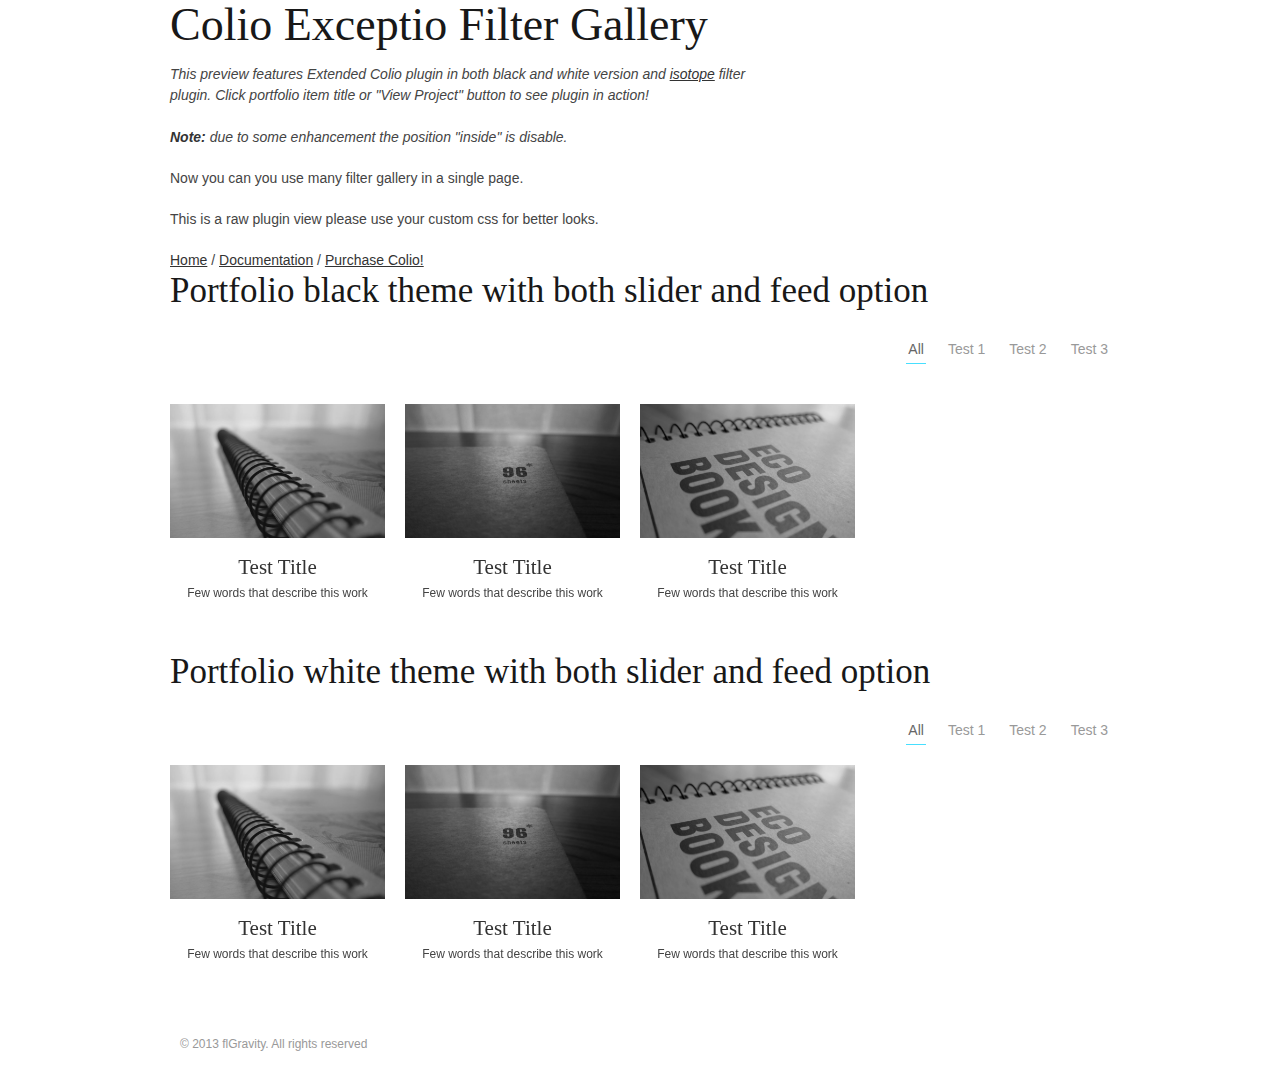
==== commit 7d35c307: "added side content options" ====
--- a/index.html
+++ b/index.html
@@ -70,21 +70,25 @@
 									'head' : 'Main Content',
 									'contents' : 'Some Text Here'
 									},
-								'side' : [
-									{
-										'image' : 'pictures/pic2.jpg',
-										'imageAlt' : 'Test Alt',
-										'imageClass' : 'Test',
-										'title' : 'Test Title',
-										'attr' : 'onClick="alert(\'test\');"'
-									},
-									{
-										'image' : 'pictures/pic3.jpg'										
-									},
-									{
-										'image' : 'pictures/pic5.jpg'										
-									}
-								]
+								'side' : {									
+
+									'imgs' : [
+										{
+											'image' : 'pictures/pic2.jpg',
+											'imageAlt' : 'Test Alt',
+											'imageClass' : 'Test',
+											'title' : 'Test Title',
+											'attr' : 'onClick="alert(\'test\');"'
+										},
+										{
+											'image' : 'pictures/pic3.jpg'										
+										},
+										{
+											'image' : 'pictures/pic5.jpg'										
+										}
+									],
+									'contents' : 'Some Text Here'
+								}
 							},
 						category : ['Test 1', 'Test 2']	
 					},
@@ -97,21 +101,24 @@
 									'head' : 'Main Content',
 									'contents' : 'Some Text Here'
 									},
-								'side' : [
-									{
-										'image' : 'pictures/pic2.jpg',
-										'imageAlt' : 'Test Alt',
-										'imageClass' : 'Test',
-										'title' : 'Test Title',
-										'attr' : 'onClick="alert(\'test\');"'
-									},
-									{
-										'image' : 'pictures/pic3.jpg'										
-									},
-									{
-										'image' : 'pictures/pic5.jpg'										
-									}
-								]
+								'side' : {									
+
+									'imgs' : [
+										{
+											'image' : 'pictures/pic2.jpg',
+											'imageAlt' : 'Test Alt',
+											'imageClass' : 'Test',
+											'title' : 'Test Title',
+											'attr' : 'onClick="alert(\'test\');"'
+										},
+										{
+											'image' : 'pictures/pic3.jpg'										
+										},
+										{
+											'image' : 'pictures/pic5.jpg'										
+										}
+									]
+								}
 							},
 						category : ['Test 2']	
 					},
@@ -125,17 +132,24 @@
 									'head' : 'Main Content',
 									'contents' : 'Some Text Here'
 									},
-								'side' : [
-									{
-										'image' : 'pictures/pic2.jpg',										
-									},
-									{
-										'image' : 'pictures/pic3.jpg'										
-									},
-									{
-										'image' : 'pictures/pic5.jpg'										
-									}
-								]
+								'side' : {									
+
+									'imgs' : [
+										{
+											'image' : 'pictures/pic2.jpg',
+											'imageAlt' : 'Test Alt',
+											'imageClass' : 'Test',
+											'title' : 'Test Title',
+											'attr' : 'onClick="alert(\'test\');"'
+										},
+										{
+											'image' : 'pictures/pic3.jpg'										
+										},
+										{
+											'image' : 'pictures/pic5.jpg'										
+										}
+									]
+								}
 							},
 						category : ['Test 3']	
 					}
@@ -147,160 +161,96 @@
 				theme : 'white',
 				items : [
 					{
+						image : 'pictures/pic1.jpg',
+						title : 'Test Title',
+						desc : 'Few words that describe this work',
+						contents : {
+								'main' : {
+									'head' : 'Main Content',
+									'contents' : 'Some Text Here'
+									},
+								'side' : {									
+
+									'imgs' : [
+										{
+											'image' : 'pictures/pic2.jpg',
+											'imageAlt' : 'Test Alt',
+											'imageClass' : 'Test',
+											'title' : 'Test Title',
+											'attr' : 'onClick="alert(\'test\');"'
+										},
+										{
+											'image' : 'pictures/pic3.jpg'										
+										},
+										{
+											'image' : 'pictures/pic5.jpg'										
+										}
+									],
+									'contents' : 'Some Text Here'
+								}
+							},
+						category : ['Test 1', 'Test 2']	
+					},
+					{
+						image : 'pictures/pic2.jpg',
+						title : 'Test Title',
+						desc : 'Few words that describe this work',
+						contents : {
+								'main' : {
+									'head' : 'Main Content',
+									'contents' : 'Some Text Here'
+									},
+								'side' : {									
+
+									'imgs' : [
+										{
+											'image' : 'pictures/pic2.jpg',
+											'imageAlt' : 'Test Alt',
+											'imageClass' : 'Test',
+											'title' : 'Test Title',
+											'attr' : 'onClick="alert(\'test\');"'
+										},
+										{
+											'image' : 'pictures/pic3.jpg'										
+										},
+										{
+											'image' : 'pictures/pic5.jpg'										
+										}
+									]
+								}
+							},
+						category : ['Test 2']	
+					},
+					{
 						image : 'pictures/pic3.jpg',
 						title : 'Test Title',
-						desc : 'Few words that describe this work',
-						contents : {
-								'main' : {
-									'head' : 'Main Content',
-									'contents' : 'Some Text Here'
-									},
-								'side' : [
-									{
-										'image' : 'pictures/pic3.jpg',
-										'imageAlt' : 'Test Alt',
-										'imageClass' : 'Test',
-										'title' : 'Test Title',
-										'attr' : 'onClick="alert(\'test\');"'
-									},
-									{
-										'image' : 'pictures/pic3.jpg'										
-									},
-									{
-										'image' : 'pictures/pic5.jpg'										
-									}
-								]
-							},
-						category : ['Test 1', 'Test 5']	
-					},
-					{
-						image : 'pictures/pic4.jpg',
-						title : 'Test Title',
-						desc : 'Few words that describe this work',
-						contents : {
-								'main' : {
-									'head' : 'Main Content',
-									'contents' : 'Some Text Here'
-									},
-								'side' : [
-									{
-										'image' : 'pictures/pic1.jpg',
-										'imageAlt' : 'Test Alt',
-										'imageClass' : 'Test',
-										'title' : 'Test Title',
-										'attr' : 'onClick="alert(\'test\');"'
-									},
-									{
-										'image' : 'pictures/pic3.jpg'										
-									},
-									{
-										'image' : 'pictures/pic5.jpg'										
-									}
-								]
-							},
-						category : ['Test 5']	
-					},
-					{
-						image : 'pictures/pic5.jpg',
-						title : 'Test Title',
-						liType : 'slide',
-						desc : 'Few words that describe this work',
-						contents : {
-								'main' : {
-									'head' : 'Main Content',
-									'contents' : 'Some Text Here'
-									},
-								'side' : [
-									{
-										'image' : 'pictures/pic2.jpg',										
-									},
-									{
-										'image' : 'pictures/pic3.jpg'										
-									},
-									{
-										'image' : 'pictures/pic5.jpg'										
-									}
-								]
-							},
-						category : ['Test 6']	
-					},
-					{
-						image : 'pictures/pic3.jpg',
-						title : 'Test Title',
-						desc : 'Few words that describe this work',
-						contents : {
-								'main' : {
-									'head' : 'Main Content',
-									'contents' : 'Some Text Here'
-									},
-								'side' : [
-									{
-										'image' : 'pictures/pic3.jpg',
-										'imageAlt' : 'Test Alt',
-										'imageClass' : 'Test',
-										'title' : 'Test Title',
-										'attr' : 'onClick="alert(\'test\');"'
-									},
-									{
-										'image' : 'pictures/pic3.jpg'										
-									},
-									{
-										'image' : 'pictures/pic5.jpg'										
-									}
-								]
-							},
-						category : ['Test 4', 'Test 5']	
-					},
-					{
-						image : 'pictures/pic4.jpg',
-						title : 'Test Title',
-						desc : 'Few words that describe this work',
-						contents : {
-								'main' : {
-									'head' : 'Main Content',
-									'contents' : 'Some Text Here'
-									},
-								'side' : [
-									{
-										'image' : 'pictures/pic1.jpg',
-										'imageAlt' : 'Test Alt',
-										'imageClass' : 'Test',
-										'title' : 'Test Title',
-										'attr' : 'onClick="alert(\'test\');"'
-									},
-									{
-										'image' : 'pictures/pic3.jpg'										
-									},
-									{
-										'image' : 'pictures/pic5.jpg'										
-									}
-								]
-							},
-						category : ['Test 5']	
-					},
-					{
-						image : 'pictures/pic5.jpg',
-						title : 'Test Title',
-						liType : 'slide',
-						desc : 'Few words that describe this work',
-						contents : {
-								'main' : {
-									'head' : 'Main Content',
-									'contents' : 'Some Text Here'
-									},
-								'side' : [
-									{
-										'image' : 'pictures/pic2.jpg',										
-									},
-									{
-										'image' : 'pictures/pic3.jpg'										
-									},
-									{
-										'image' : 'pictures/pic5.jpg'										
-									}
-								]
-							},
-						category : ['Test 6']	
+						liType : 'slide',						
+						desc : 'Few words that describe this work',
+						contents : {
+								'main' : {
+									'head' : 'Main Content',
+									'contents' : 'Some Text Here'
+									},
+								'side' : {									
+
+									'imgs' : [
+										{
+											'image' : 'pictures/pic2.jpg',
+											'imageAlt' : 'Test Alt',
+											'imageClass' : 'Test',
+											'title' : 'Test Title',
+											'attr' : 'onClick="alert(\'test\');"'
+										},
+										{
+											'image' : 'pictures/pic3.jpg'										
+										},
+										{
+											'image' : 'pictures/pic5.jpg'										
+										}
+									]
+								}
+							},
+						category : ['Test 3']	
 					}
 				],
 			});
--- a/css/theme.css
+++ b/css/theme.css
@@ -96,6 +96,10 @@
 	-webkit-box-sizing: border-box;
 	-moz-box-sizing: border-box;
 	box-sizing: border-box;
+}
+
+.colio-theme-black .side .content{
+	float:left;width:100%;margin-top:20px;
 }
 
 /* typography */
@@ -431,6 +435,10 @@
 	box-sizing: border-box;
 }
 
+.colio-theme-white .side .content{
+	float:left;width:100%;margin-top:20px;
+}
+
 .colio-theme-white .main {
 	float: left;
 	width: 40%;
